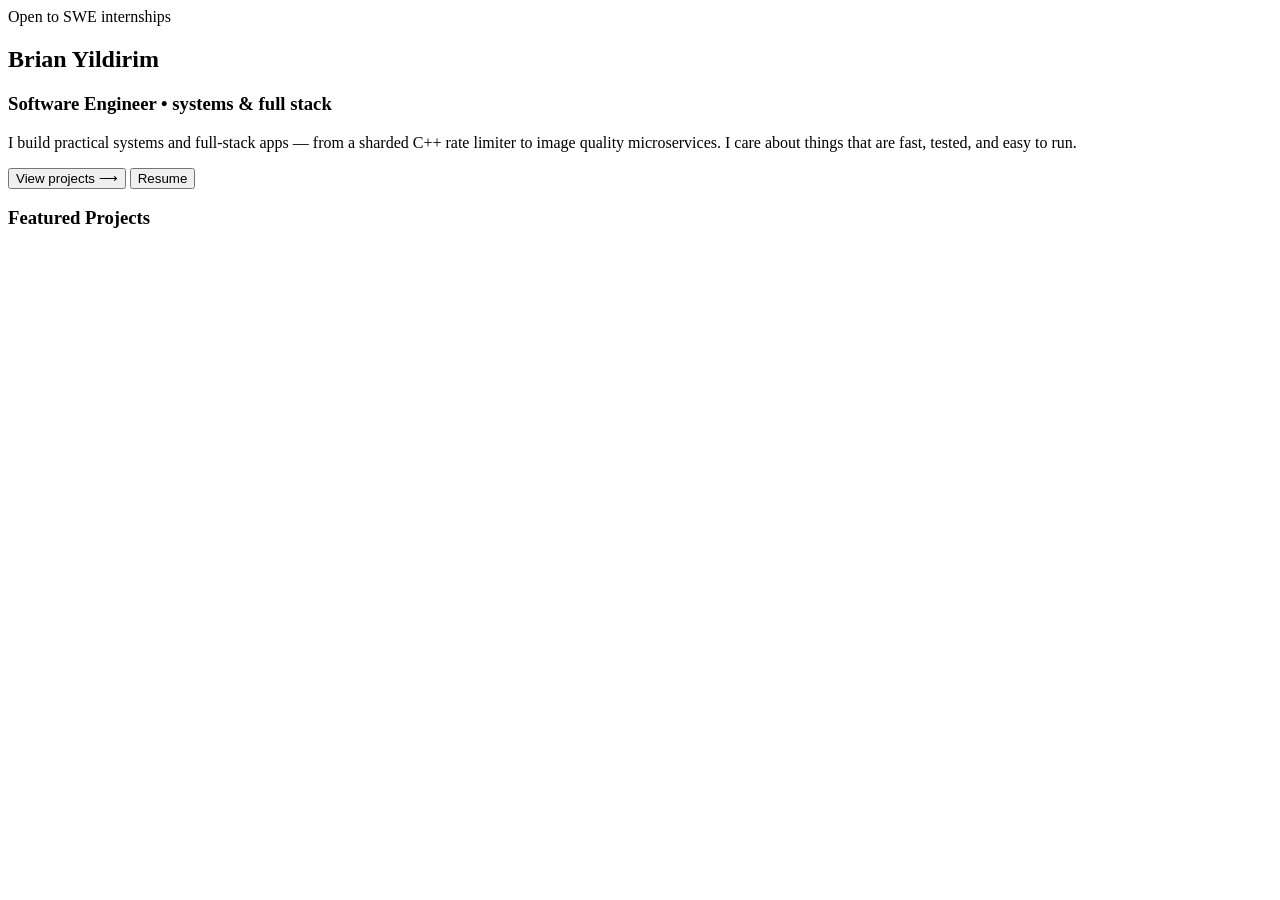
==== pages/about.html @ 045b481e "feat: enhance about page layout and content, update navigation functionality" ====
<!doctype html>
<html lang="en">

<head>
    <meta charset="utf-8">
    <meta name="author" content="Brian Kasim Yildirim">
    <meta name="description" content="About Me">
    <meta name="viewport" content="width=device-width, initial-scale=1.0">
    <link rel="stylesheet" href="main.css">
    <title>About Me</title>
</head>

<body>
    <section>
        <div class="signal-button"><div class="signal-circle"></div>Open to SWE internships</div>
        <h1 class="header-name">Brian Yildirim</h1>
        <h3 class="larger-h3"><span class="muted">Software Engineer • </span><span class="accent">systems & full stack</span></h3>
        <p class="paragraph-muted">I build <span class="boldened">practical systems and full-stack apps</span> — from a sharded C++ rate limiter to image quality microservices. I care about things that are fast, tested, and easy to run.</p>
        <button class="accent-button">View projects ⟶</button>
        <button class="normal-button">Resume</button>
        <div class="break"></div>
        <h3>Featured Projects</h3>
    </section>
</body>
    
</html>
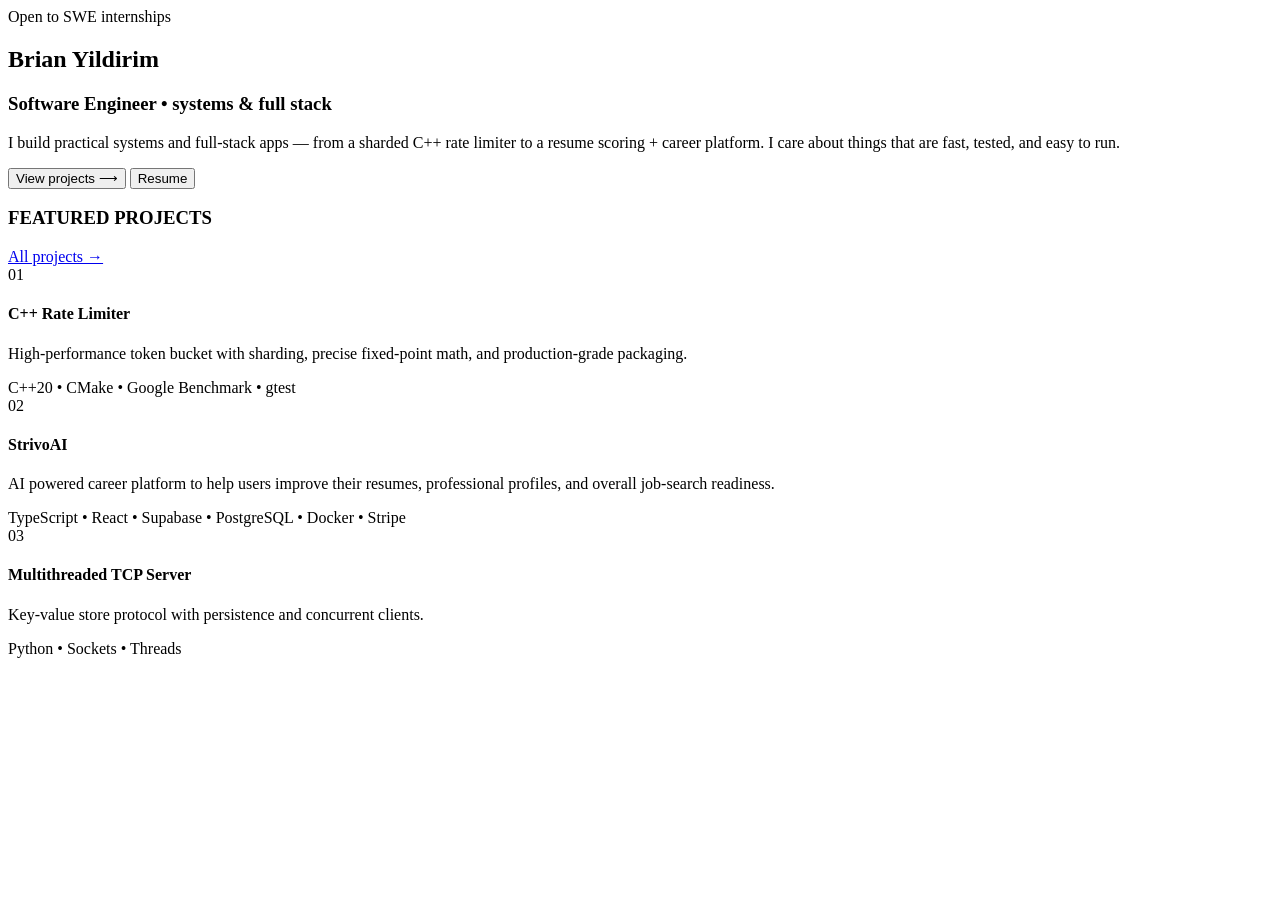
==== commit f28de0d7: "feat: update about page with new project details and improved layout" ====
--- a/pages/about.html
+++ b/pages/about.html
@@ -13,13 +13,48 @@
 <body>
     <section>
         <div class="signal-button"><div class="signal-circle"></div>Open to SWE internships</div>
+        
         <h1 class="header-name">Brian Yildirim</h1>
         <h3 class="larger-h3"><span class="muted">Software Engineer • </span><span class="accent">systems & full stack</span></h3>
-        <p class="paragraph-muted">I build <span class="boldened">practical systems and full-stack apps</span> — from a sharded C++ rate limiter to image quality microservices. I care about things that are fast, tested, and easy to run.</p>
+        <p class="paragraph-muted">I build <span class="boldened">practical systems and full-stack apps</span> — from a sharded C++ rate limiter to a resume scoring + career platform. I care about things that are fast, tested, and easy to run.</p>
+        
         <button class="accent-button">View projects ⟶</button>
         <button class="normal-button">Resume</button>
+
         <div class="break"></div>
-        <h3>Featured Projects</h3>
+
+        <div class="projects-header">
+            <h3 class="smaller-h3 muted mono">FEATURED PROJECTS</h3>
+            <a href="#projects" data-page="projects" class="all-projects-link mono">All projects →</a>
+        </div>
+        <div class="projects-container">
+            <div class="project-card">
+                <span class="project-number mono muted">01</span>
+                <div class="project-content">
+                    <h4 class="project-title boldened">C++ Rate Limiter</h4>
+                    <p class="paragraph-muted">High-performance token bucket with sharding, precise fixed-point math, and production-grade packaging.</p>
+                    <div class="project-tags mono muted">C++20 • CMake • Google Benchmark • gtest</div>
+                </div>
+            </div>
+
+            <div class="project-card">
+                <span class="project-number mono muted">02</span>
+                <div class="project-content">
+                    <h4 class="project-title boldened">StrivoAI</h4>
+                    <p class="paragraph-muted">AI powered career platform to help users improve their resumes, professional profiles, and overall job-search readiness.</p>
+                    <div class="project-tags mono muted">TypeScript • React • Supabase • PostgreSQL • Docker • Stripe</div>
+                </div>
+            </div>
+            
+            <div class="project-card">
+                <span class="project-number mono muted">03</span>
+                <div class="project-content">
+                    <h4 class="project-title boldened">Multithreaded TCP Server</h4>
+                    <p class="paragraph-muted">Key-value store protocol with persistence and concurrent clients.</p>
+                    <div class="project-tags mono muted">Python • Sockets • Threads</div>
+                </div>
+            </div>
+        </div>
     </section>
 </body>
     
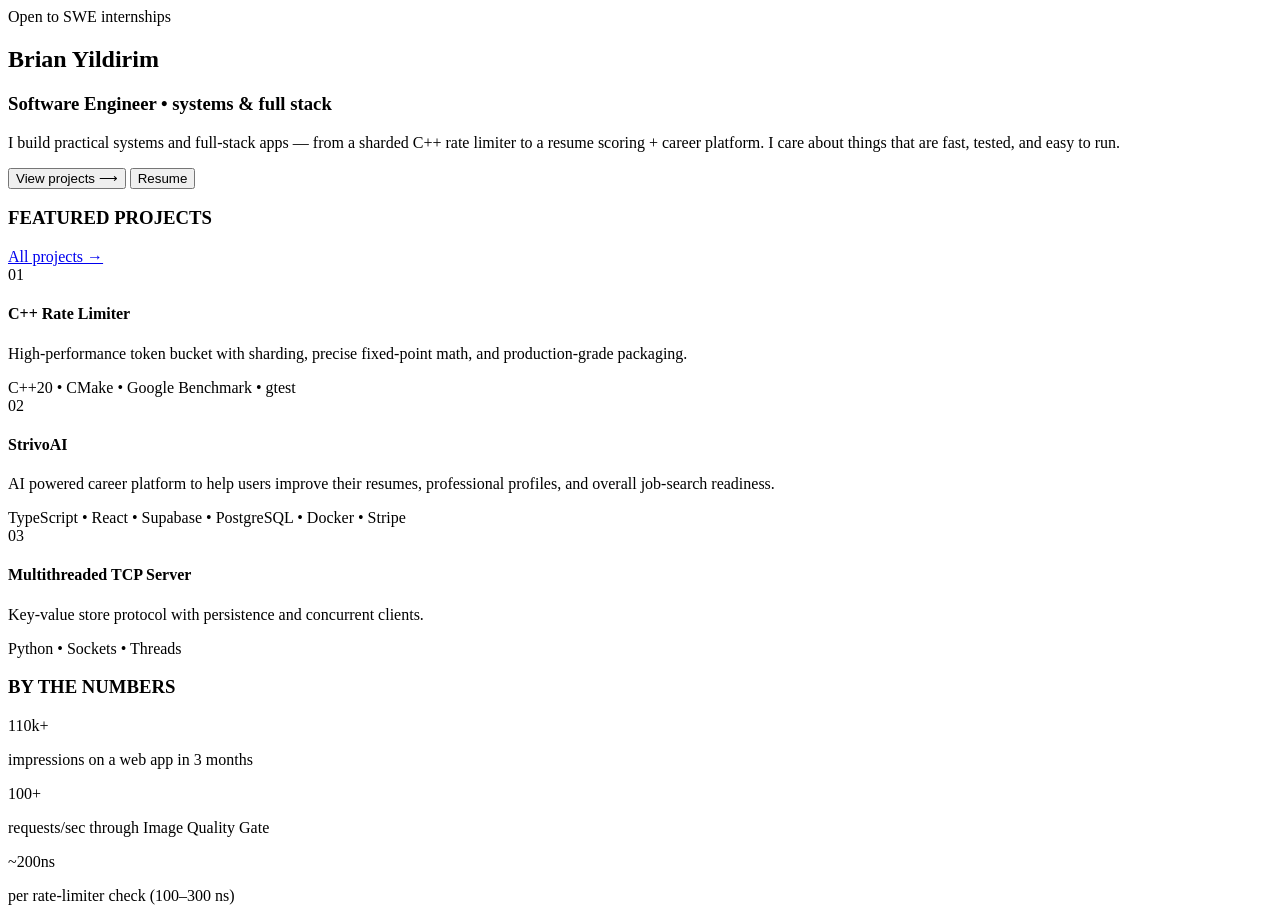
==== commit d5d38856: "feat: add numbers and metrics section and improved layout" ====
--- a/pages/about.html
+++ b/pages/about.html
@@ -46,15 +46,39 @@
                 </div>
             </div>
             
-            <div class="project-card">
+            <div class="project-card-last">
                 <span class="project-number mono muted">03</span>
                 <div class="project-content">
                     <h4 class="project-title boldened">Multithreaded TCP Server</h4>
                     <p class="paragraph-muted">Key-value store protocol with persistence and concurrent clients.</p>
                     <div class="project-tags mono muted">Python • Sockets • Threads</div>
+                    
                 </div>
             </div>
         </div>
+
+        <div class="break"></div>
+
+        <div class="numbers-section">
+            <h3 class="smaller-h3 muted mono numbers-header">BY THE NUMBERS</h3>
+            <div class="numbers-container">
+                <div class="number-item">
+                    <div class="number-value">110k<span class="accent">+</span></div>
+                    <p class="number-description">impressions on a web app in <span class="boldened">3</span> months</p>
+                </div>
+                <div class="number-item">
+                    <div class="number-value">100<span class="accent">+</span></div>
+                    <p class="number-description">requests/sec through Image Quality Gate</p>
+                </div>
+                <div class="number-item-last">
+                    <div class="number-value">~200<span class="accent">ns</span></div>
+                    <p class="number-description">per rate-limiter check (<span class="boldened">100</span>–<span class="boldened">300</span> ns)</p>
+                </div>
+            </div>
+        </div>
+
+        <div class="break"></div>
+
     </section>
 </body>
     
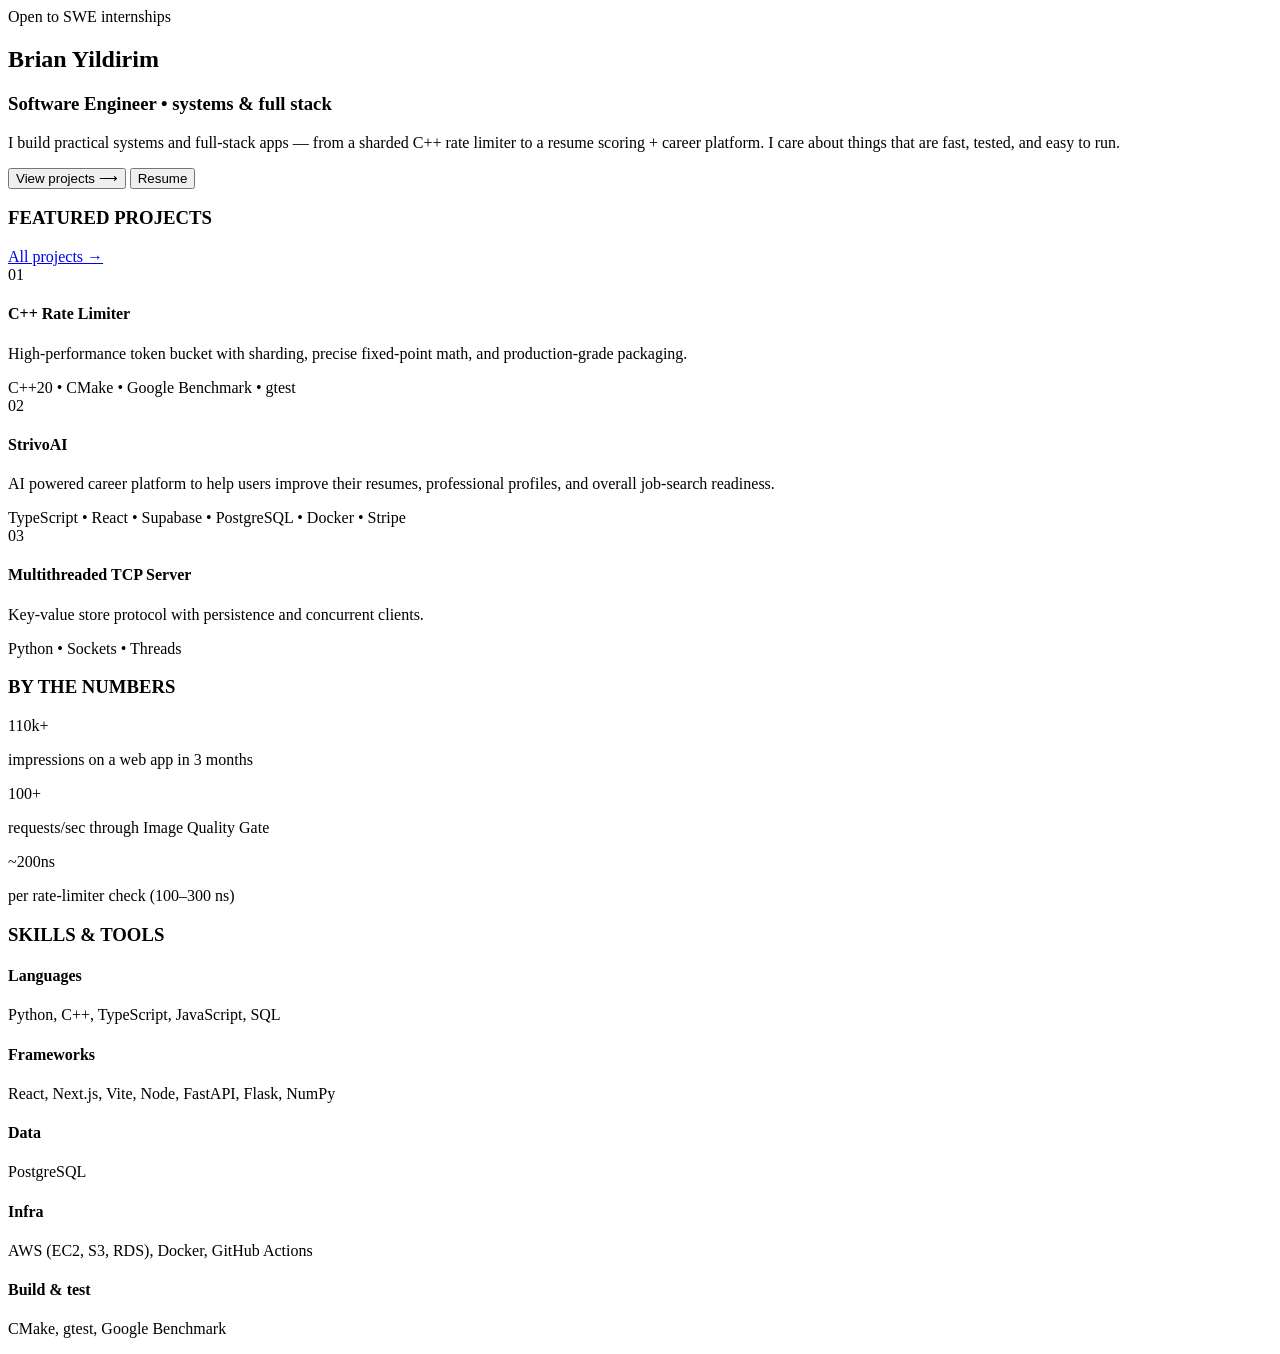
==== commit 7796f138: "feat: added a skills section to describe technical strengths, made it responsive and styled" ====
--- a/pages/about.html
+++ b/pages/about.html
@@ -79,6 +79,49 @@
 
         <div class="break"></div>
 
+        <div class="skills-section">
+            <h3 class="smaller-h3 muted mono skills-header">SKILLS & TOOLS</h3>
+            <div class="skills-container">
+                <div class="skill-item">
+                    <h4 class="skill-category mono muted">Languages</h4>
+                    <p class="skill-description">
+                        Python, C++, TypeScript, JavaScript, SQL
+                    </p>
+                </div>
+
+                <div class="skill-item">
+                    <h4 class="skill-category mono muted">Frameworks</h4>
+                    <p class="skill-description">
+                        React, Next.js, Vite, Node, FastAPI, Flask, NumPy
+                    </p>
+                </div>
+
+                <div class="skill-item">
+                    <h4 class="skill-category mono muted">Data</h4>
+                    <p class="skill-description">
+                        PostgreSQL
+                    </p>
+                </div>
+
+                <div class="skill-item">
+                    <h4 class="skill-category mono muted">Infra</h4>
+                    <p class="skill-description">
+                        AWS (EC2, S3, RDS), Docker, GitHub Actions
+                    </p>
+                </div>
+
+                <div class="skill-item">
+                    <h4 class="skill-category mono muted">Build & test</h4>
+                    <p class="skill-description">
+                        CMake, gtest, Google Benchmark
+                    </p>
+                </div>
+
+            </div>
+        </div>
+
+        <div class="break"></div>
+
     </section>
 </body>
     
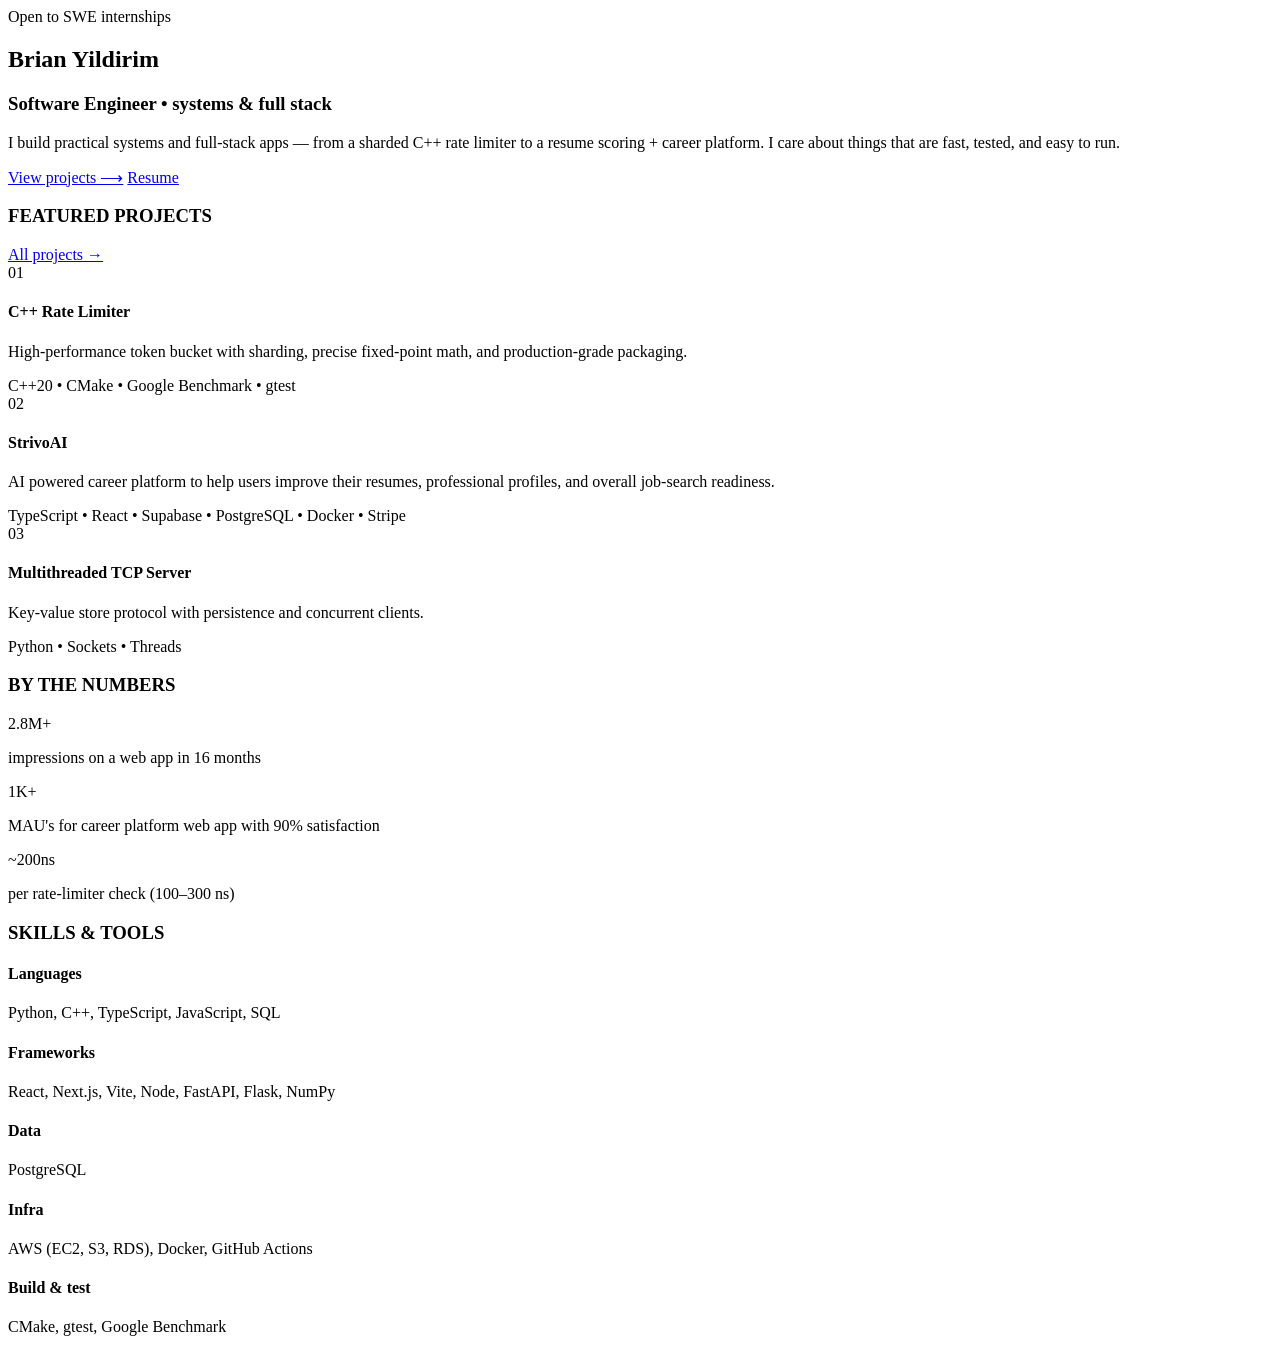
==== commit 4c3ee012: "feat: add custom cursors and update buttons to use links for navigation" ====
--- a/pages/about.html
+++ b/pages/about.html
@@ -18,8 +18,8 @@
         <h3 class="larger-h3"><span class="muted">Software Engineer • </span><span class="accent">systems & full stack</span></h3>
         <p class="paragraph-muted">I build <span class="boldened">practical systems and full-stack apps</span> — from a sharded C++ rate limiter to a resume scoring + career platform. I care about things that are fast, tested, and easy to run.</p>
         
-        <button class="accent-button">View projects ⟶</button>
-        <button class="normal-button">Resume</button>
+        <a href="#projects" data-page="projects" class="accent-button">View projects ⟶</a>
+        <a href="static/Brian_Yildirim.pdf" target="_blank" class="normal-button">Resume</a>
 
         <div class="break"></div>
 
@@ -63,16 +63,16 @@
             <h3 class="smaller-h3 muted mono numbers-header">BY THE NUMBERS</h3>
             <div class="numbers-container">
                 <div class="number-item">
-                    <div class="number-value">110k<span class="accent">+</span></div>
-                    <p class="number-description">impressions on a web app in <span class="boldened">3</span> months</p>
+                    <div class="number-value">2.8M<span class="accent">+</span></div>
+                    <p class="number-description">impressions on a web app in <span class="boldened">16</span> months</p>
                 </div>
                 <div class="number-item">
-                    <div class="number-value">100<span class="accent">+</span></div>
-                    <p class="number-description">requests/sec through Image Quality Gate</p>
+                    <div class="number-value">1K<span class="accent">+</span></div>
+                    <p class="number-description">MAU's for career platform web app with <span class="boldened">90%</span> satisfaction</p>
                 </div>
                 <div class="number-item-last">
                     <div class="number-value">~200<span class="accent">ns</span></div>
-                    <p class="number-description">per rate-limiter check (<span class="boldened">100</span>–<span class="boldened">300</span> ns)</p>
+                    <p class="number-description">per rate-limiter check (<span class="boldened">100–300</span> ns)</p>
                 </div>
             </div>
         </div>
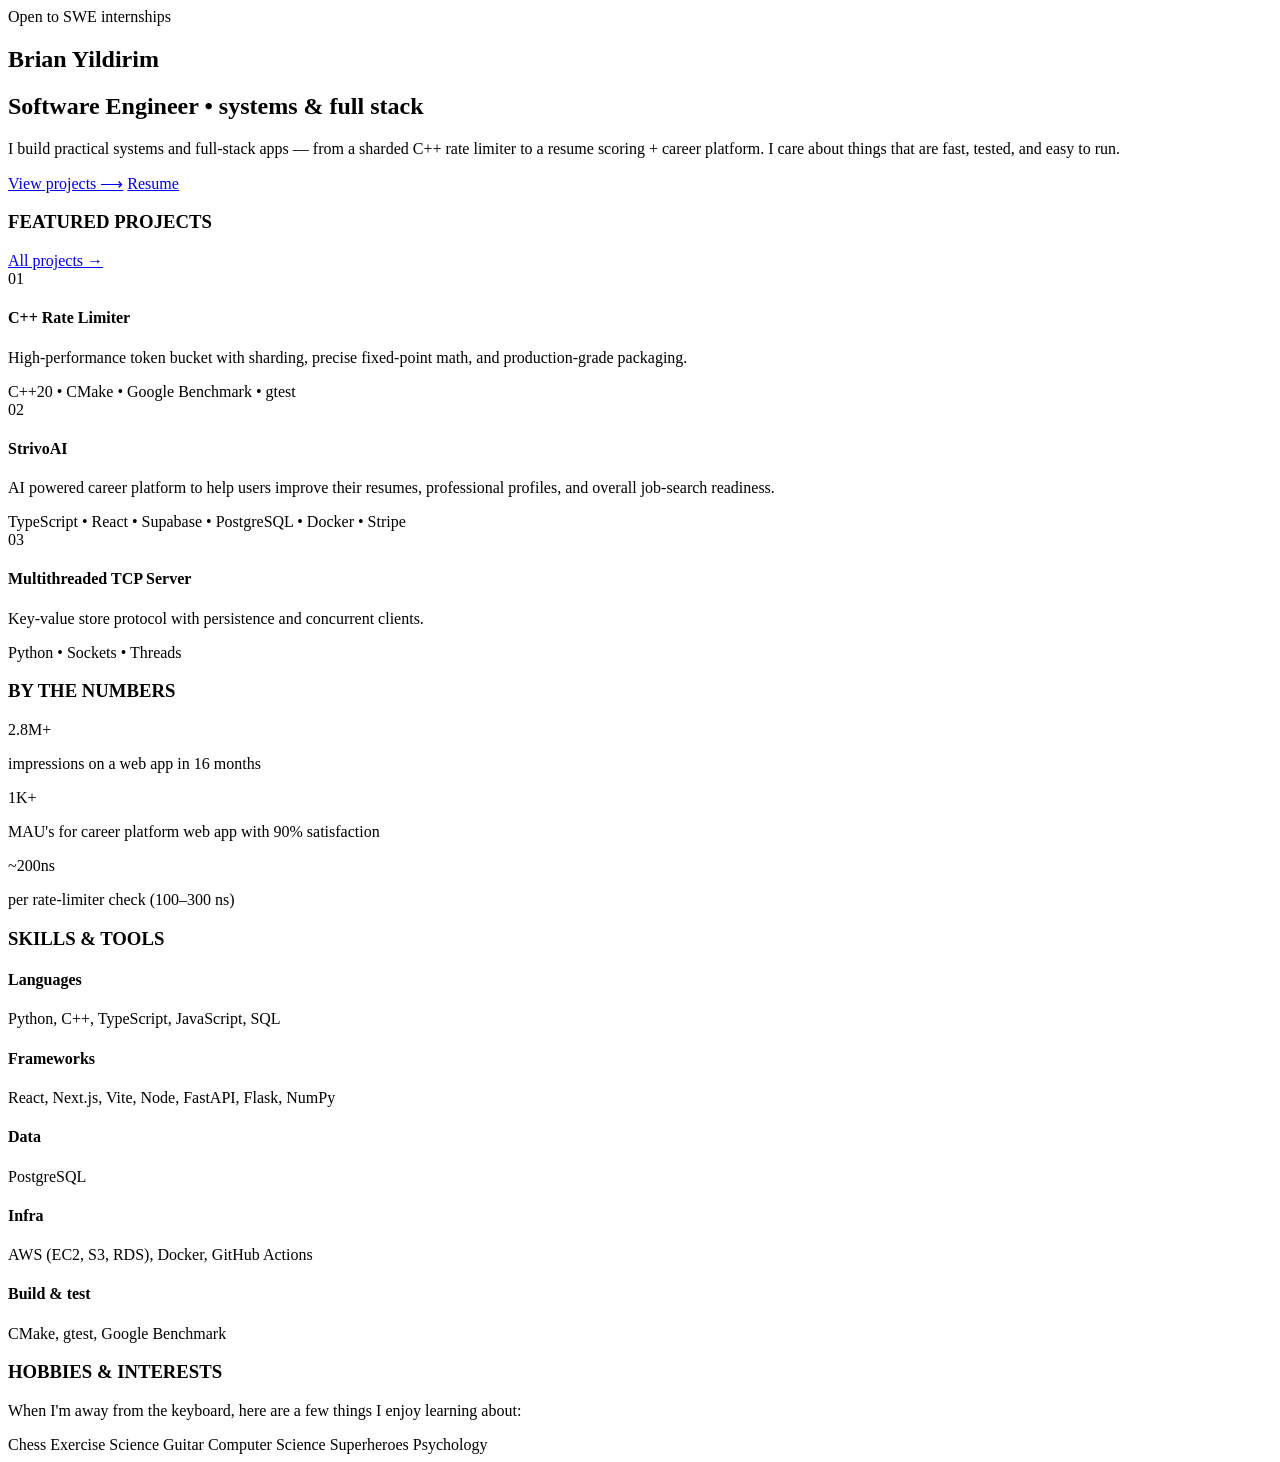
==== commit ffc01586: "feat: update portfolio layout and styles, add new sections and assets" ====
--- a/pages/about.html
+++ b/pages/about.html
@@ -6,7 +6,6 @@
     <meta name="author" content="Brian Kasim Yildirim">
     <meta name="description" content="About Me">
     <meta name="viewport" content="width=device-width, initial-scale=1.0">
-    <link rel="stylesheet" href="main.css">
     <title>About Me</title>
 </head>
 
@@ -15,7 +14,7 @@
         <div class="signal-button"><div class="signal-circle"></div>Open to SWE internships</div>
         
         <h1 class="header-name">Brian Yildirim</h1>
-        <h3 class="larger-h3"><span class="muted">Software Engineer • </span><span class="accent">systems & full stack</span></h3>
+        <h2 class="larger-h2"><span class="muted">Software Engineer • </span><span class="accent">systems & full stack</span></h2>
         <p class="paragraph-muted">I build <span class="boldened">practical systems and full-stack apps</span> — from a sharded C++ rate limiter to a resume scoring + career platform. I care about things that are fast, tested, and easy to run.</p>
         
         <a href="#projects" data-page="projects" class="accent-button">View projects ⟶</a>
@@ -79,44 +78,47 @@
 
         <div class="break"></div>
 
-        <div class="skills-section">
-            <h3 class="smaller-h3 muted mono skills-header">SKILLS & TOOLS</h3>
-            <div class="skills-container">
-                <div class="skill-item">
-                    <h4 class="skill-category mono muted">Languages</h4>
-                    <p class="skill-description">
-                        Python, C++, TypeScript, JavaScript, SQL
-                    </p>
+        <div class="skills-hobbies-container">
+            <div class="skills-section">
+                <h3 class="smaller-h3 muted mono skills-header">SKILLS & TOOLS</h3>
+                <div class="skills-container">
+                    <div class="skill-item">
+                        <h4 class="skill-category mono muted">Languages</h4>
+                        <p class="skill-description">Python, C++, TypeScript, JavaScript, SQL</p>
+                    </div>
+                    <div class="skill-item">
+                        <h4 class="skill-category mono muted">Frameworks</h4>
+                        <p class="skill-description">React, Next.js, Vite, Node, FastAPI, Flask, NumPy</p>
+                    </div>
+                    <div class="skill-item">
+                        <h4 class="skill-category mono muted">Data</h4>
+                        <p class="skill-description">PostgreSQL</p>
+                    </div>
+                    <div class="skill-item">
+                        <h4 class="skill-category mono muted">Infra</h4>
+                        <p class="skill-description">AWS (EC2, S3, RDS), Docker, GitHub Actions</p>
+                    </div>
+                    <div class="skill-item">
+                        <h4 class="skill-category mono muted">Build & test</h4>
+                        <p class="skill-description">CMake, gtest, Google Benchmark</p>
+                    </div>
+
                 </div>
+            </div>
 
-                <div class="skill-item">
-                    <h4 class="skill-category mono muted">Frameworks</h4>
-                    <p class="skill-description">
-                        React, Next.js, Vite, Node, FastAPI, Flask, NumPy
-                    </p>
+            <div class="break skills-hobbies-break"></div>
+
+            <div class="hobbies-section">
+                <h3 class="smaller-h3 muted mono hobbies-header">HOBBIES & INTERESTS</h3>
+                <p class="hobbies-description">When I'm away from the keyboard, here are a few things I enjoy learning about:</p>
+                <div class="hobbies-container">
+                    <span class="hobby-tag">Chess</span>
+                    <span class="hobby-tag">Exercise Science</span>
+                    <span class="hobby-tag">Guitar</span>
+                    <span class="hobby-tag">Computer Science</span>
+                    <span class="hobby-tag">Superheroes</span>
+                    <span class="hobby-tag">Psychology</span>
                 </div>
-
-                <div class="skill-item">
-                    <h4 class="skill-category mono muted">Data</h4>
-                    <p class="skill-description">
-                        PostgreSQL
-                    </p>
-                </div>
-
-                <div class="skill-item">
-                    <h4 class="skill-category mono muted">Infra</h4>
-                    <p class="skill-description">
-                        AWS (EC2, S3, RDS), Docker, GitHub Actions
-                    </p>
-                </div>
-
-                <div class="skill-item">
-                    <h4 class="skill-category mono muted">Build & test</h4>
-                    <p class="skill-description">
-                        CMake, gtest, Google Benchmark
-                    </p>
-                </div>
-
             </div>
         </div>
 
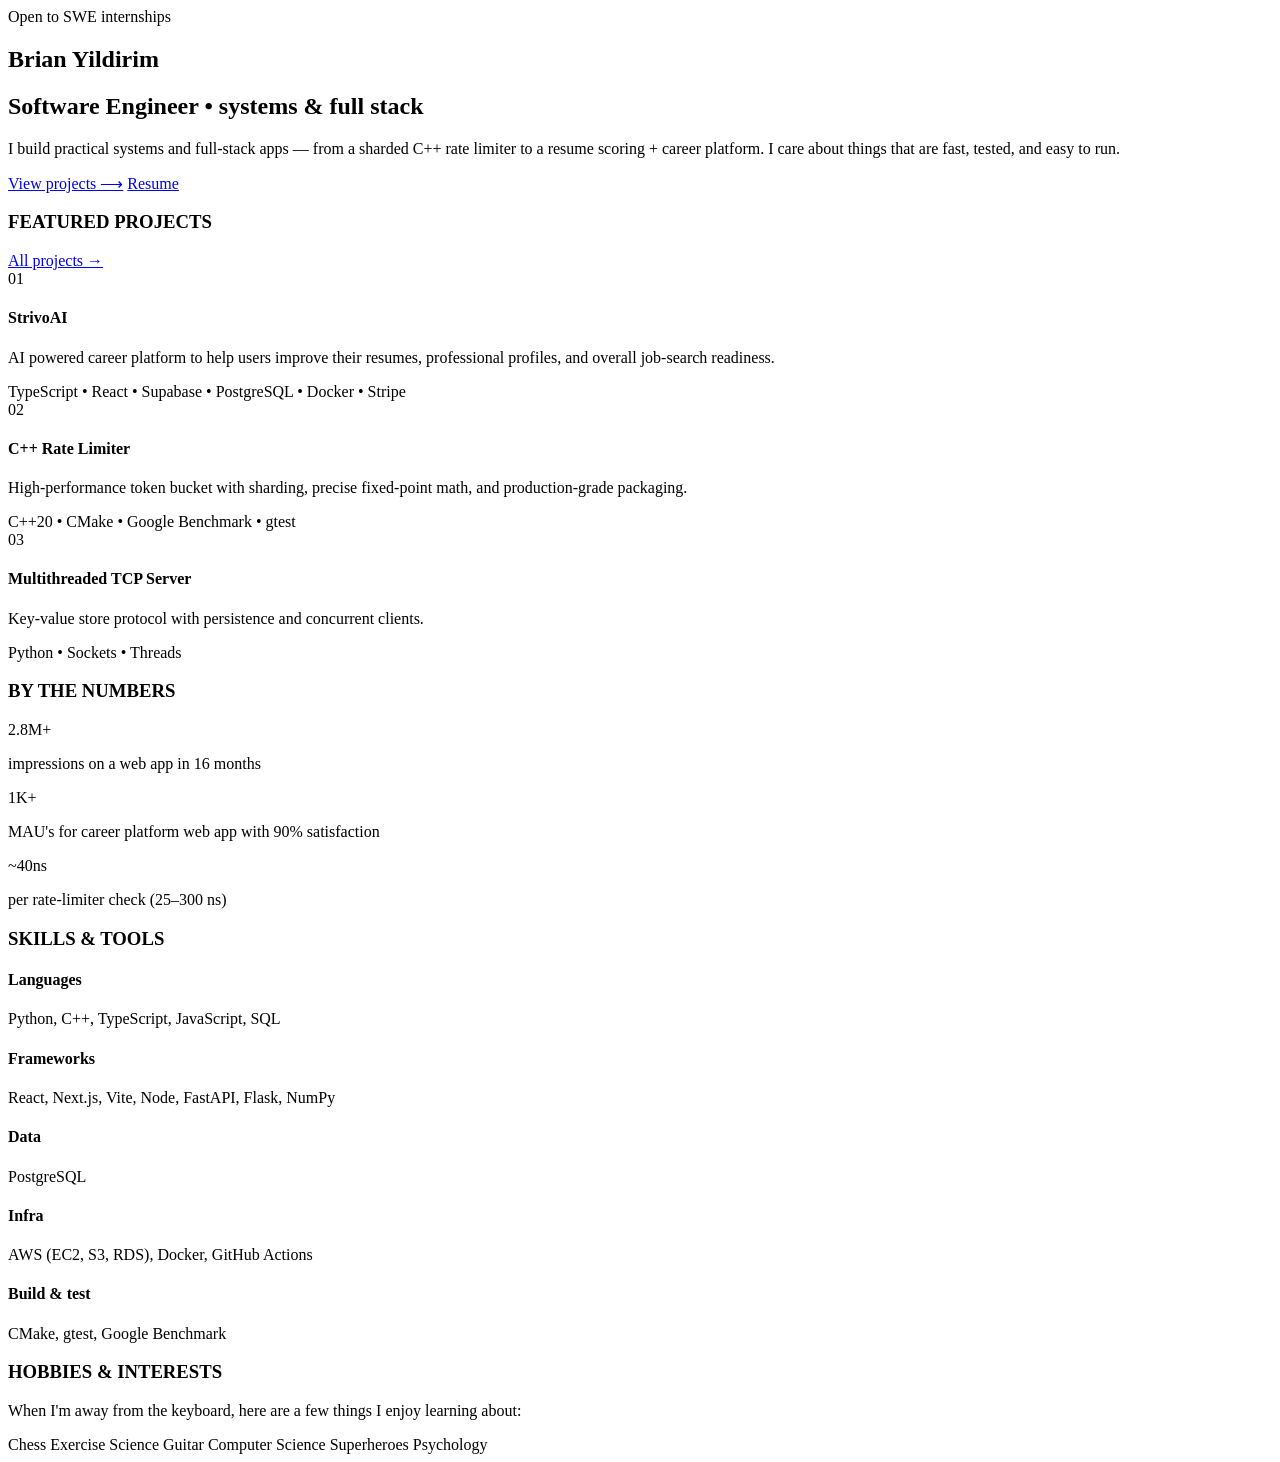
==== commit e98d71bf: "feat: enhance project section with filtering options, update project details and images" ====
--- a/pages/about.html
+++ b/pages/about.html
@@ -30,18 +30,19 @@
             <div class="project-card">
                 <span class="project-number mono muted">01</span>
                 <div class="project-content">
-                    <h4 class="project-title boldened">C++ Rate Limiter</h4>
-                    <p class="paragraph-muted">High-performance token bucket with sharding, precise fixed-point math, and production-grade packaging.</p>
-                    <div class="project-tags mono muted">C++20 • CMake • Google Benchmark • gtest</div>
+                    <h4 class="project-title boldened">StrivoAI</h4>
+                    <p class="paragraph-muted">AI powered career platform to help users improve their resumes, professional profiles, and overall job-search readiness.</p>
+                    <div class="project-tags mono muted">TypeScript • React • Supabase • PostgreSQL • Docker • Stripe</div>
                 </div>
+                
             </div>
 
             <div class="project-card">
                 <span class="project-number mono muted">02</span>
                 <div class="project-content">
-                    <h4 class="project-title boldened">StrivoAI</h4>
-                    <p class="paragraph-muted">AI powered career platform to help users improve their resumes, professional profiles, and overall job-search readiness.</p>
-                    <div class="project-tags mono muted">TypeScript • React • Supabase • PostgreSQL • Docker • Stripe</div>
+                    <h4 class="project-title boldened">C++ Rate Limiter</h4>
+                    <p class="paragraph-muted">High-performance token bucket with sharding, precise fixed-point math, and production-grade packaging.</p>
+                    <div class="project-tags mono muted">C++20 • CMake • Google Benchmark • gtest</div>
                 </div>
             </div>
             
@@ -70,8 +71,8 @@
                     <p class="number-description">MAU's for career platform web app with <span class="boldened">90%</span> satisfaction</p>
                 </div>
                 <div class="number-item-last">
-                    <div class="number-value">~200<span class="accent">ns</span></div>
-                    <p class="number-description">per rate-limiter check (<span class="boldened">100–300</span> ns)</p>
+                    <div class="number-value">~40<span class="accent">ns</span></div>
+                    <p class="number-description">per rate-limiter check (<span class="boldened">25–300</span> ns)</p>
                 </div>
             </div>
         </div>
